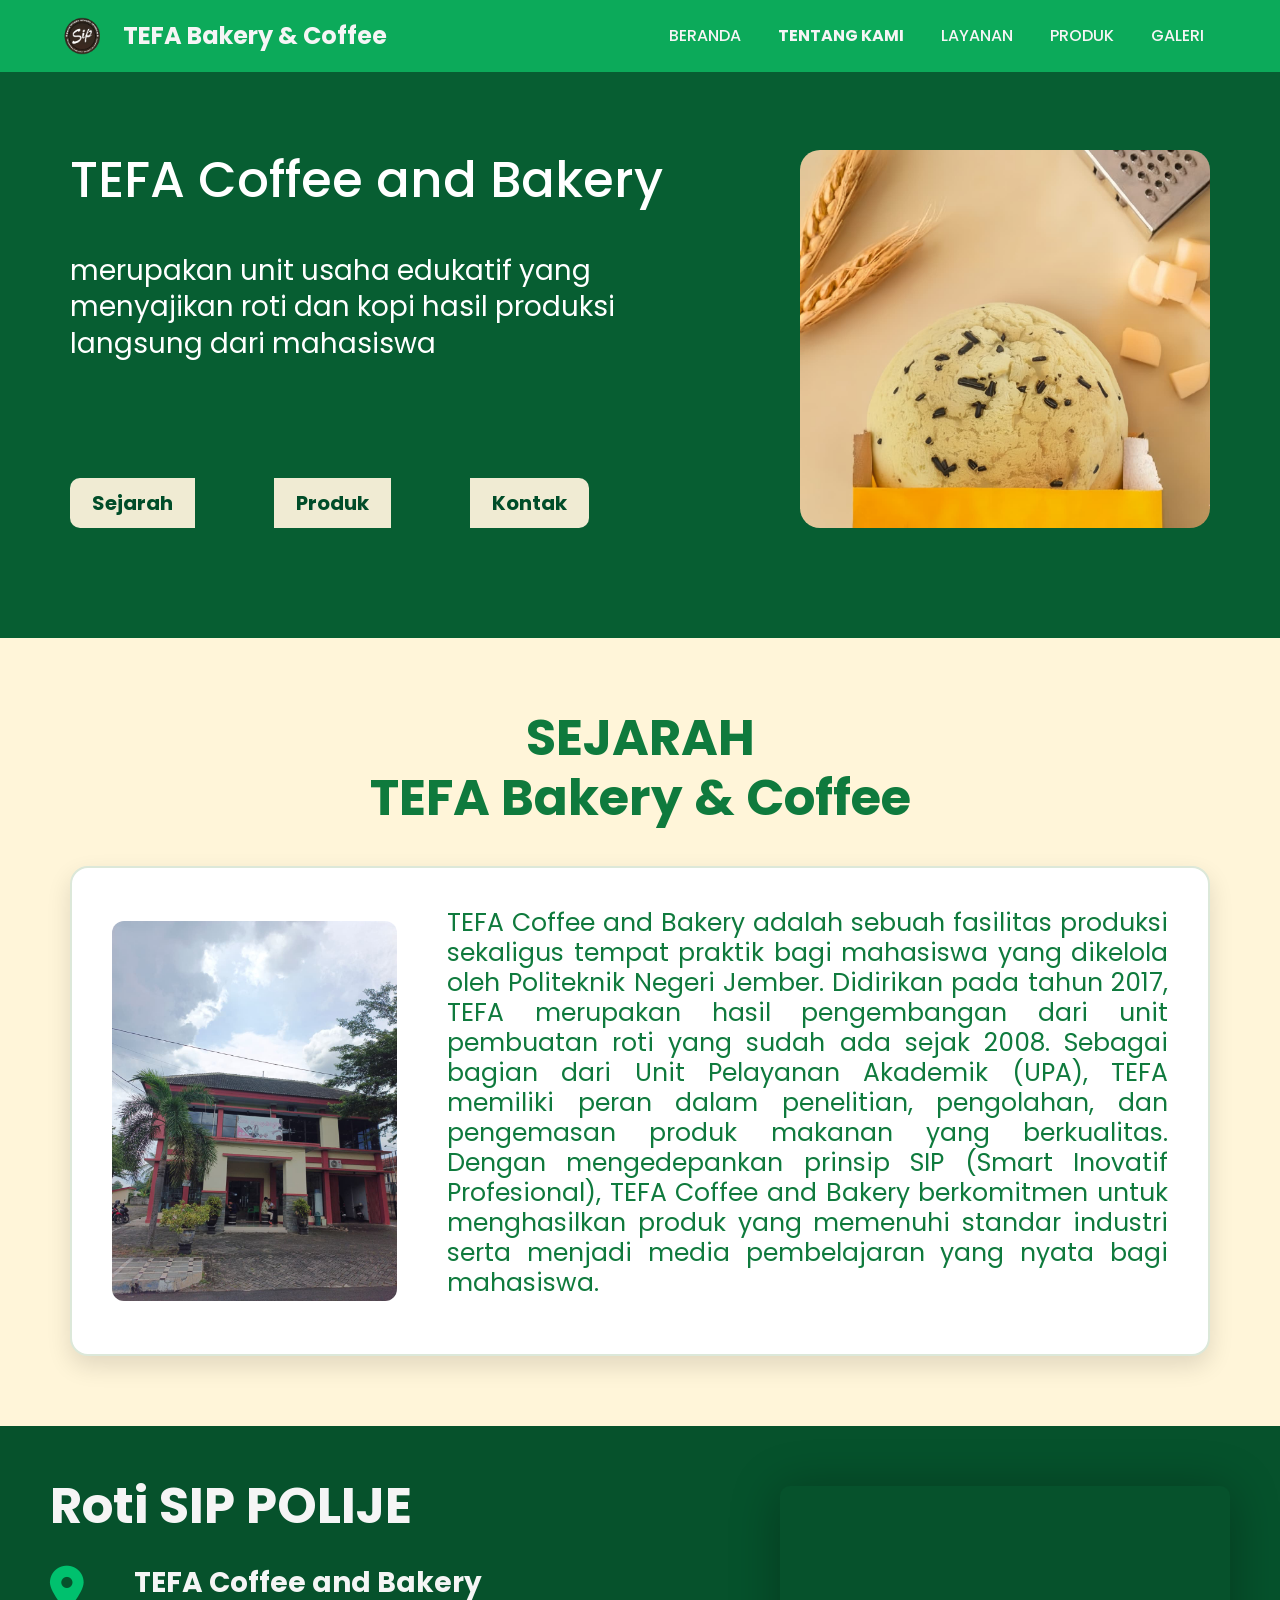
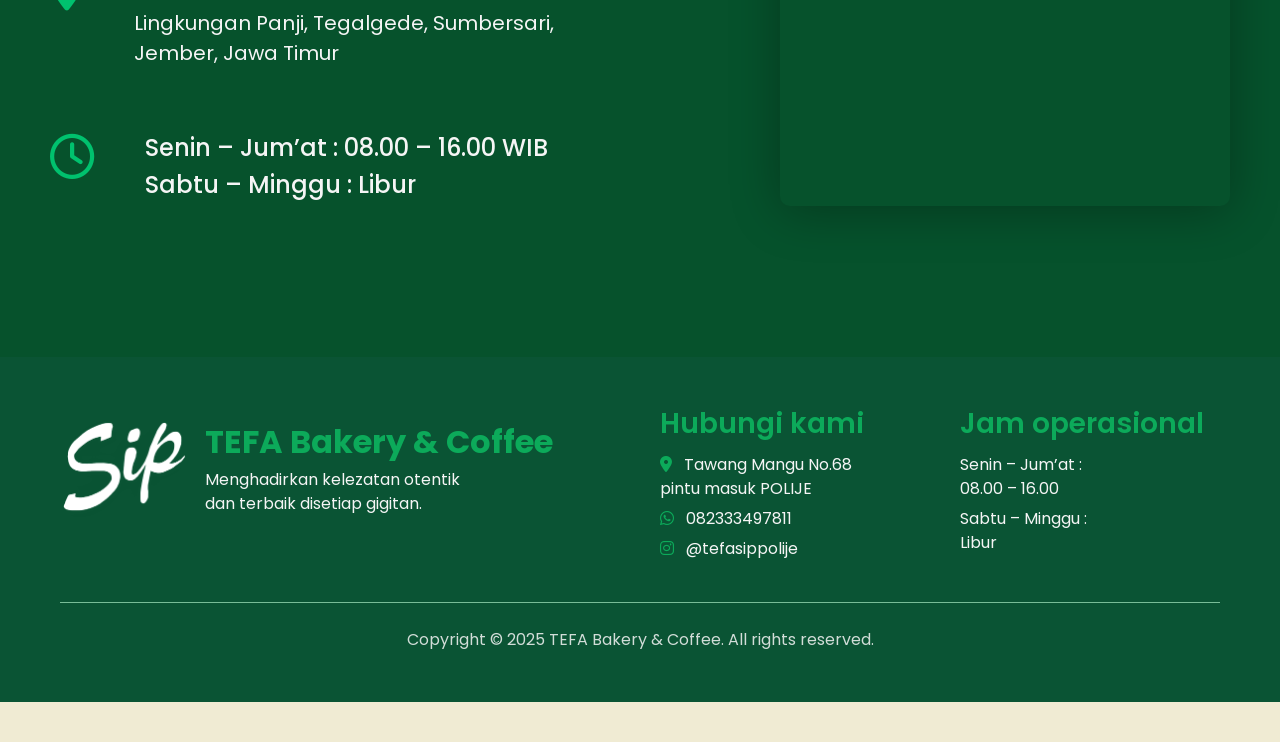
==== kopi.html @ 60a3fb96 "Add files via upload" ====
<!doctype html>
<html lang="id">

<head>
    <meta charset="utf-8">
    <meta name="viewport" content="width=device-width, initial-scale=1">
    <title>TEFA Bakery & Coffee</title>
    <link href="https://cdn.jsdelivr.net/npm/bootstrap@5.3.2/dist/css/bootstrap.min.css" rel="stylesheet">
    <script src="https://cdn.jsdelivr.net/npm/bootstrap@5.3.2/dist/js/bootstrap.bundle.min.js"></script>
    <link rel="preconnect" href="https://fonts.googleapis.com">
    <link rel="preconnect" href="https://fonts.gstatic.com" crossorigin>
    <link href="https://fonts.googleapis.com/css2?family=Poppins:wght@300;400;500;600;700&display=swap"
        rel="stylesheet">
    <link rel="stylesheet" href="https://cdn.jsdelivr.net/npm/@fortawesome/fontawesome-free@6.5.0/css/all.min.css">
    <link rel="stylesheet" href="kopi.css">

</head>

<body>
    <!-- HEADER -->
    <header class="d-flex flex-wrap justify-content-between align-items-center py-3 mb-4">
        <a href="/" class="logo-TEFA d-flex align-items-center mb-0 me-auto text-decoration-none">

            <img class="logoTEFA" src="asset/img/logo tefa (1).png" width="45" alt="Logo">
            <span class="fs-4 ms-2 fw-bold">TEFA Bakery & Coffee</span>
        </a>
        <!-- Tombol Hamburger -->
        <button class="burger" id="burgerBtn">
            <span></span>
            <span></span>
            <span></span>
        </button>

        <ul class="nav-menu nav nav-pills">
            <li class="nav-item"><a href="beranda.html" class="nav-link">BERANDA</a></li>
            <li class="nav-item"><a href="#" class="nav-link fw-bold">TENTANG KAMI</a></li>
            <li class="nav-item"><a href="layanan.html" class="nav-link ">LAYANAN</a></li>
            <li class="nav-item"><a href="produk.html" class="nav-link">PRODUK</a></li>
            <li class="nav-item"><a href="galeri.html" class="nav-link">GALERI</a></li>
        </ul>
    </header>

    <!-- HERO SECTION -->
    <section id="beranda" class="hero">
        <div class="hero-text">
            <h1>TEFA Coffee and Bakery</h1>
            <p>
                merupakan unit usaha edukatif yang menyajikan roti dan kopi hasil
                produksi langsung dari mahasiswa
            </p>

            <div class="btn-group">
                <button class="btn btn-sejarah"><b>Sejarah</b></button>
                <button class="btn btn-butto-menu"><b>Produk</b></button>
                <button class="btn btn-kontak"><b>Kontak</b></button>
            </div>
        </div>

        <div class="hero-img">
            <img src="asset/img/Rotipolije.jpeg" alt="Roti TEFA">
        </div>
    </section>

    <!-- SEJARAH SECTION -->
    <section id="tentang" class="sejarah">
        <h2><b>SEJARAH<br><span>TEFA Bakery & Coffee</span></b></h2>

        <div class="sejarah-card sejarah-content">
            <img src="asset/img/WhatsApp Image 2025-11-25 at 13.03.43.jpeg" alt="Gedung TEFA">

            <p>
                TEFA Coffee and Bakery adalah sebuah fasilitas produksi sekaligus tempat praktik bagi mahasiswa yang
                dikelola oleh Politeknik Negeri Jember. Didirikan pada tahun 2017, TEFA merupakan hasil pengembangan
                dari unit pembuatan roti yang sudah ada sejak 2008. Sebagai bagian dari Unit Pelayanan Akademik (UPA),
                TEFA memiliki peran dalam penelitian, pengolahan, dan pengemasan produk makanan yang berkualitas. Dengan
                mengedepankan prinsip SIP (Smart Inovatif Profesional), TEFA Coffee and Bakery berkomitmen untuk
                menghasilkan produk yang memenuhi standar industri serta menjadi media pembelajaran yang nyata bagi
                mahasiswa.
            </p>
        </div>
    </section>

    <!-- LOKASI SECTION -->
    <section class="lokasi">
        <h2 class="lokasi-title">Roti SIP POLIJE</h2>

        <div class="lokasi-flex">

            <!-- KIRI -->
            <div class="lokasi-info">

                <!-- ALAMAT -->
                <div class="info-box">
                    <div class="icon-lokasi">
                        <i class="fa-solid fa-location-dot icon"></i>
                    </div>

                    <div>
                        <h3><b>TEFA Coffee and Bakery</b></h3>
                        <p class="alamat-text">
                            Lingkungan Panji, Tegalgede, Sumbersari, Jember, Jawa Timur
                        </p>
                    </div>
                </div>

                <!-- JAM OPERASIONAL -->
                <div class="info-box">
                    <i class="fa-regular fa-clock icon"></i>

                    <div class="jam-text">
                        <h4>Senin – Jum’at : 08.00 – 16.00 WIB</h4>
                        <h4>Sabtu – Minggu : Libur</h4>
                    </div>
                </div>

            </div>

            <!-- KANAN MAP -->
            <div class="lokasi-map">
                <iframe
                    src="https://www.google.com/maps/embed?pb=!1m18!1m12!1m3!1d3949.4700380570753!2d113.7244395103106!3d-8.155306181663118!2m3!1f0!2f0!3f0!3m2!1i1024!2i768!4f13.1!3m3!1m2!1s0x2dd69541b5529c1d%3A0x8a9bf208ba6d4d5e!2sTefa%20Cafe!5e0!3m2!1sid!2sid!4v1764291558998!5m2!1sid!2sid"
                    width="450" height="320" allowfullscreen="" loading="lazy"></iframe>
            </div>

        </div>
    </section>
    <footer class="sip-footer">
        <div class="footer-container">

            <!-- Logo & Deskripsi -->
            <div class="footer-section footer-left">
                <img class="footer-logo" src="asset/img/1759216087634_1_-removebg-preview (1).png">
                <div class="footer-text">
                    <h2 class="footer-title">TEFA Bakery & Coffee</h2>
                    <p class="footer-desc">
                        Menghadirkan kelezatan otentik dan terbaik disetiap gigitan.
                    </p>
                </div>
            </div>
            <div class="footer-right">
                <div class="footer-section footer-kontak">
                    <h3 class="footer-heading">Hubungi kami</h3>
                    <p><i class="fa fa-map-marker-alt"></i>
                        <a href="https://maps.app.goo.gl/c6WQ4doN7WqQqmGn7" target="_blank"> Tawang Mangu No.68
                            <br>pintu masuk POLIJE
                    </p>
                    <p><i class="fa-brands fa-whatsapp"></i>
                        <a href="https://wa.me/628233497811" target="_blank">082333497811</a>
                    </p>
                    <p><i class="fa-brands fa-instagram"></i>
                        <a href="https://www.instagram.com/tefasippolije?utm_source=ig_web_button_share_sheet&igsh=ZDNlZDc0MzIxNw=="
                            target="_blank">@tefasippolije</a>
                    </p>
                </div>

                <div class="footer-section footer-operasional">
                    <h3 class="footer-heading">Jam operasional</h3>
                    <p>Senin – Jum’at :<br> 08.00 – 16.00</p>
                    <p>Sabtu – Minggu :<br> Libur</p>
                </div>
            </div>
        </div>

        <div class="footer-bottom">
            Copyright © 2025 TEFA Bakery & Coffee. All rights reserved.
        </div>
    </footer>
    <script>
        function toggleMenu() {
            document.querySelector('.nav-menu').classList.toggle('active');
        }
    </script>
    <script>
        document.addEventListener("DOMContentLoaded", function () {
            const burger = document.getElementById("burgerBtn");
            const navMenu = document.querySelector(".nav-menu");

            burger.addEventListener("click", () => {
                navMenu.classList.toggle("active");
                burger.classList.toggle("open");
            });
        });
    </script>

    <script src="kopi.js"></script>
</body>

</html>
---- kopi.css ----
/* RESET */
* {
    margin: 0;
    padding: 0;
    box-sizing: border-box;
    font-family: "Poppins", sans-serif;
}

/* ========================= */
/*      ANIMASI BURGER       */
/* ========================= */

.burger {
    width: 32px;
    height: 28px;
    display: none;
    flex-direction: column;
    justify-content: space-between;
    cursor: pointer;
    background: none;
    border: none;
    margin-left: auto;
    padding: 0;
}

.burger span {
    display: block;
    width: 100%;
    height: 4px;
    background: white;
    border-radius: 5px;
    transition: 0.3s;
}

/* Animasi silang */
.burger.open span:nth-child(1) {
    transform: translateY(10px) rotate(45deg);
}

.burger.open span:nth-child(2) {
    opacity: 0;
}

.burger.open span:nth-child(3) {
    transform: translateY(-10px) rotate(-45deg);
}

/* ========================= */
/*          HEADER           */
/* ========================= */

header {
    position: fixed;
    top: 0;
    width: 100%;
    z-index: 1000;
    display: flex;
    align-items: center;
    justify-content: space-between;
    background-color: #0CAA5A;
    padding: 12px 60px;
    flex-direction: row;
    flex-wrap: nowrap !important;
}

body {
    padding-top: 80px;
    background-color: #F0EBD3;
    overflow-x: hidden;
    margin-top: -40px;
}

.head {
    color: #0CAA5A;
}

.fs-4 {
    color: whitesmoke !important;
}

/* NAV LINK */
.nav-link {
    color: whitesmoke !important;
    font-weight: 500;
}

.nav-link:hover {
    font-weight: 700;
    color: whitesmoke !important;
}

.nav-link.active,
.nav-link:focus,
.nav-link:active {
    color: whitesmoke !important;
    background: transparent !important;
    font-weight: bold;
    box-shadow: none !important;
}

/* NAV desktop */
.nav-menu {
    display: flex;
    gap: 5px;
}

/* ========================== */
/*     HEADER MOBILE FIX      */
/* ========================== */

.logo-TEFA {
    display: flex;
    align-items: center;
    gap: 10px;
}

/* ========================= */
/*      RESPONSIVE BURGER    */
/* ========================= */

@media (max-width: 768px) {

    .burger {
        display: flex;
    }

    .nav-menu {
        display: none;
        flex-direction: column;
        background: #0CAA5A;
        position: absolute;
        top: 70px;
        /* turun sedikit dari header */
        right: 20px;
        width: 220px;
        padding: 15px;
        border-radius: 10px;
        z-index: 9999;
        box-shadow: 0 8px 18px rgba(0, 0, 0, 0.25);
    }

    .nav-menu.active {
        display: flex !important;
    }

    nav a {
        display: block;
        margin: 10px 0;
        color: white;
        text-align: right;
    }
}

/*HERO */

.hero {
    background: #075e32;
    color: white;
    padding: 110px 70px;
    display: flex;
    align-items: center;
    justify-content: space-between;
}

.hero-text {
    width: 60%;
}

.hero-text h1 {
    font-size: 50px;
    font-weight: 500px;
    margin-bottom: 70px;
}

.hero-text p {
    font-size: 28px;
    line-height: 1.30;
    /* max-width: 480px; */
    margin-top: -27px;
    font-family: 'Poppins', sans-serif;

}

.btn-group {
    margin-top: 35px;
    cursor: -moz-zoom-in;
    color: #004d29;
}

.btn-group :hover {
    cursor: -moz-zoom-in;
    background-color: #0CAA5A;
    color: #f5f5f5;
    border: #f5f5f5;

}

.btn-group button {
    background: #F0EBD3;
    color: #004d29;
    padding: 10px 22px;
    margin-right: 80px;
    border: none;
    border-radius: 10px;
    font-size: 20px;
    cursor: pointer;
    margin-top: 65px;
}

.hero-img img {
    width: 410px;
    border-radius: 20px;
}

/*         SEJARAH           */

.sejarah {
    padding: 70px;
    background: #fff5d9;
}

.sejarah h2 {
    font-size: 50px;
    color: #0f7a3d;
    text-align: center;
    margin-bottom: 38px;
}

.sejarah-content {
    display: flex;
    align-items: center;
    gap: 50px;
}

.sejarah-content img {
    /* width: 100px; */
    border-radius: 10px;
    height: 380px;
}

.sejarah-content p {
    font-size: 25px;
    line-height: 1.2;
    color: #0f7a3d;
    text-align: justify;
}

.sejarah-card {
    background: white;
    padding: 40px;
    border-radius: 18px;
    box-shadow: 0 10px 25px rgba(0, 0, 0, 0.12);
    border: 2px solid #dce8d9;
    transition: 0.3s ease;
}

.sejarah-card:hover {
    transform: translateY(-5px);
    box-shadow: 0 15px 35px rgba(0, 0, 0, 0.18);
}

.sejarah-card img {
    border-radius: 12px;
}

/*          LOKASI           */

/* SECTION LOKASI */
/* BACKGROUND */
.lokasi {
    background: #06522C;
    padding: 50px;
    color: whitesmoke;
    font-family: 'Poppins', sans-serif;
}

/* JUDUL */
.lokasi-title {
    font-size: 50px;
    font-weight: 700;
    margin-bottom: 30px;

}

/* WRAP FLEX */
.lokasi-flex {
    display: flex;
    justify-content: space-between;
    align-items: flex-start;
    margin-bottom: 50px;
}

/* INFO KIRI */
.lokasi-info {
    width: 45%;
}

/* ICON + TEXT */
.info-box {
    display: flex;
    align-items: flex-start;
    gap: 50px;
    margin-bottom: 50px;
}

.icon {
    font-size: 45px;
    color: #00c16e;
}

.alamat-text {
    font-size: 20px;
}

/* MAP KANAN */
.lokasi-map iframe {
    border-radius: 10px;
    border: none;
    box-shadow: 0 5px 50px rgba(0, 0, 0, 0.3);
    margin-top: -80px;
}

/* RESPONSIVE */
@media (max-width: 800px) {
    .lokasi-flex {
        flex-direction: column;
    }

    .lokasi-info,
    .lokasi-map {
        width: 100%;
    }

    .lokasi-map iframe {
        width: 100%;
        height: 250px;
    }
}


/* ========================= */
/*         FOOTER FIX        */
/* ========================= */
.sip-footer {
    opacity: 0;
    transition: opacity 1s ease;
}

.sip-footer.footer-visible {
    opacity: 1;
}

.sip-footer {
    background: #0a5434;
    color: whitesmoke;
    padding: 50px 60px;
    display: flex;
    flex-direction: column;
    align-items: center;
}

.footer-container {
    width: 100%;
    max-width: 1300px;
    display: flex;
    justify-content: space-between;
    align-items: flex-start;
    gap: 40px;
    flex-wrap: wrap;
}

.footer-left {
    display: flex;
    align-items: center;
    gap: 15px;
    flex: 1;
    min-width: 280px;
}

.footer-right {
    display: flex;
    justify-content: space-between;
    align-items: flex-start;
    gap: 40px;
    flex: 1;
}

.footer-logo {
    width: 130px;
    height: auto;
    object-fit: contain;
}

.footer-text h2 {
    font-weight: 700;
    margin-bottom: 6px;
    color: #0CAA5A;
}

.footer-text p {
    max-width: 260px;
    margin: 0;
}

.footer-kontak,
.footer-operasional {
    flex: 1;
    min-width: 240px;
    align-items: center;
}

.footer-heading {
    color: #0CAA5A;
    font-weight: 600;
    margin-bottom: 12px;
}

.footer-kontak p,
.footer-operasional p {
    margin-bottom: 6px;
}

.footer-section i {
    color: #0CAA5A;
    margin-right: 8px;
}

.footer-bottom {
    width: 100%;
    text-align: center;
    margin-top: 35px;
    padding-top: 25px;
    border-top: 1px solid #8dd0aa;
    opacity: 0.85;
}

.footer-section a {
    color: inherit;
    text-decoration: none;
}

.footer-section a:hover {
    color: #0CAA5A;
}



@media (max-width: 768px) {

    /* ===== HERO ===== */
    .hero {
        flex-direction: column;
        text-align: center;
        padding: 80px 25px;
        /* lebih kecil */
        gap: 30px;
    }

    .hero-text {
        width: 100%;
        text-align: center;
    }

    .hero-text h1 {
        font-size: 32px;
        margin-bottom: 15px;
    }

    .hero-text p {
        font-size: 18px;
        margin-top: 0;
        line-height: 1.4;
    }

    .btn-group {
        display: flex;
        flex-direction: column;
        align-items: center;
        gap: 15px;
        width: 100%;
    }

    .btn-group button {
        margin-right: 0 !important;
        margin-top: 20px;
        width: 100%;
        max-width: 260px;
    }

    .hero-img {
        display: none;
    }


    /* ===== SEJARAH ===== */
    .sejarah-card {
        width: 92%;
        margin: auto;
        padding: 20px;
    }

    .sejarah-content {
        flex-direction: column !important;
        text-align: center;
        align-items: center;
        gap: 20px;
    }

    .sejarah-content img {
        width: 85%;
        height: auto;
        margin: auto;
    }

    .sejarah-content p {
        font-size: 17px;
        line-height: 1.4;
        padding: 0 10px;
        text-align: justify;
    }
    
    


    /* ===== LOKASI ===== */
    /* Info-box jadi center */
    .info-box {
        flex-direction: column;
        align-items: center !important;
        text-align: center !important;
        gap: 10px;
    }

    /* Ikon tetap di tengah */
    .info-box i {
        margin: 0 auto;
        font-size: 30px !important;
    }

    /* Teks alamat rapi center */
    .alamat-text {
        text-align: center !important;
        font-size: 16px;
        line-height: 1.35;
    }

    /* Teks jam operasional rapi */
    .jam-text {
        text-align: center !important;
    }

    /* Pecah baris jam operasional */
    .jam-text h4 {
        font-size: 16px;
        margin-bottom: 8px;
        display: block;
        line-height: 1.35;
    }

    .lokasi-title {
        align-items: center;
        text-align: center;
        width: 100%;
    }

    .lokasi-map iframe {
        width: 100%;
        height: 260px;
        margin-top: 15px;
    }

    .lokasi-flex {
        align-items: center;
        text-align: center;
    }

    .info-box {
        width: 100%;
        justify-content: center;
    }


    .burger {
        display: flex;
    }

    /* MENU DEFAULT (tertutup) */
    .nav-menu {
        display: flex;
        flex-direction: column;
        position: absolute;
        top: 70px;
        right: 20px;
        width: 210px;
        padding: 18px;

        /* ✨ Clean soft glassmorphism */
        background: rgba(12, 170, 90, 0.90);
        /* hijau solid dengan sedikit transparan */
        backdrop-filter: blur(8px);
        /* efek blur lembut */
        border-radius: 14px;

        opacity: 0;
        transform: translateY(-12px);
        pointer-events: none;

        transition: opacity 0.25s ease, transform 0.25s ease;
        box-shadow: 0 4px 14px rgba(0, 0, 0, 0.20);
    }

    /* MENU SAAT AKTIF */
    .nav-menu.active {
        opacity: 1;
        transform: translateY(0);
        pointer-events: auto;
    }

    /* NAV LINK */
    .nav-menu a {
        color: white !important;
        padding: 8px 0;
        text-decoration: none;
        transition: 0.25s;
        font-size: 15px;
        border-radius: 8px;
    }

    .nav-menu a:hover {
        background: rgba(255, 255, 255, 0.18);
    }

    .footer-right {
        justify-content: center;
        align-items: center;
        flex-direction: column;
        text-align: center;
        gap: 20px;
    }

    .footer-operasional {
        flex-direction: column;
        text-align: center;
    }

    .footer-left {
        flex-direction: column;
        text-align: center;
    }

    .footer-logo {
        width: 120px;
    }
}
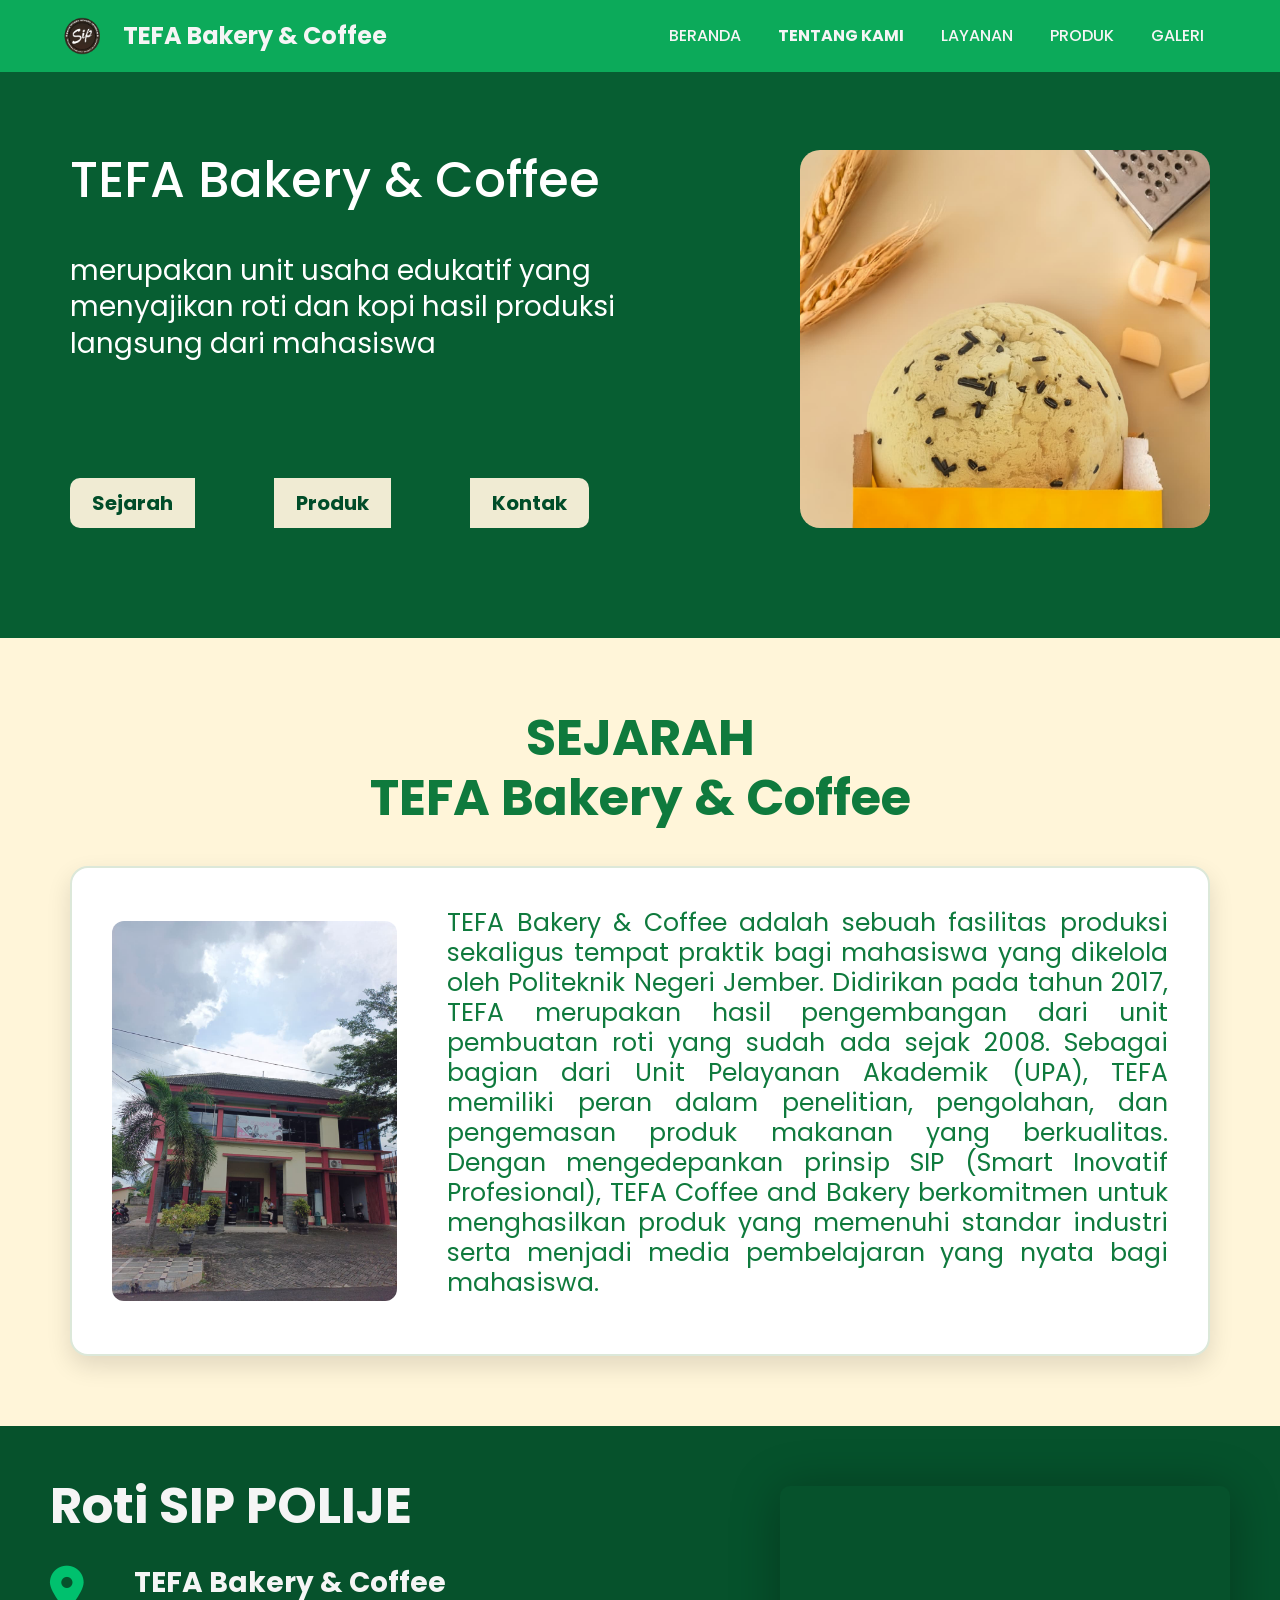
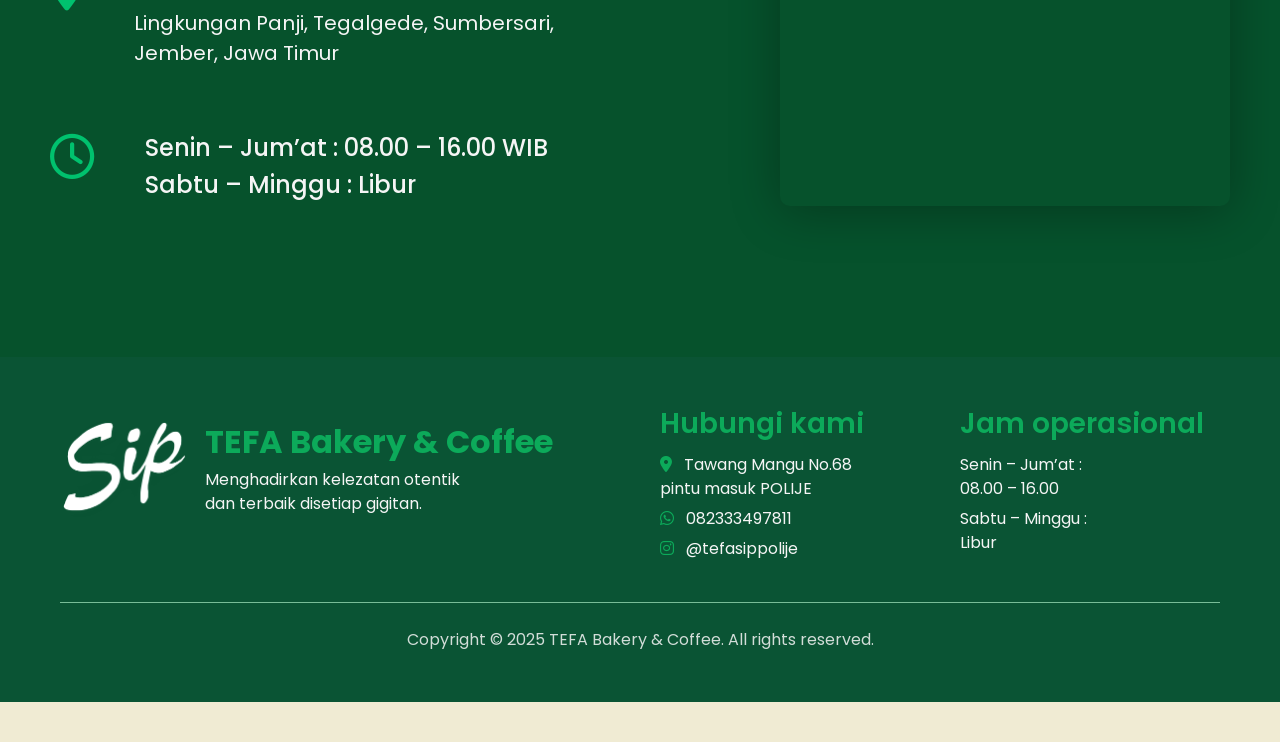
==== commit 2af878e9: "Update kopi.html" ====
--- a/kopi.html
+++ b/kopi.html
@@ -43,7 +43,7 @@
     <!-- HERO SECTION -->
     <section id="beranda" class="hero">
         <div class="hero-text">
-            <h1>TEFA Coffee and Bakery</h1>
+            <h1>TEFA Bakery & Coffee</h1>
             <p>
                 merupakan unit usaha edukatif yang menyajikan roti dan kopi hasil
                 produksi langsung dari mahasiswa
@@ -69,7 +69,7 @@
             <img src="asset/img/WhatsApp Image 2025-11-25 at 13.03.43.jpeg" alt="Gedung TEFA">
 
             <p>
-                TEFA Coffee and Bakery adalah sebuah fasilitas produksi sekaligus tempat praktik bagi mahasiswa yang
+                TEFA Bakery & Coffee adalah sebuah fasilitas produksi sekaligus tempat praktik bagi mahasiswa yang
                 dikelola oleh Politeknik Negeri Jember. Didirikan pada tahun 2017, TEFA merupakan hasil pengembangan
                 dari unit pembuatan roti yang sudah ada sejak 2008. Sebagai bagian dari Unit Pelayanan Akademik (UPA),
                 TEFA memiliki peran dalam penelitian, pengolahan, dan pengemasan produk makanan yang berkualitas. Dengan
@@ -96,7 +96,7 @@
                     </div>
 
                     <div>
-                        <h3><b>TEFA Coffee and Bakery</b></h3>
+                        <h3><b>TEFA Bakery & Coffee</b></h3>
                         <p class="alamat-text">
                             Lingkungan Panji, Tegalgede, Sumbersari, Jember, Jawa Timur
                         </p>
@@ -185,4 +185,5 @@
     <script src="kopi.js"></script>
 </body>
 
-</html>+
+</html>
--- a/kopi.css
+++ b/kopi.css
@@ -447,6 +447,72 @@
 
 @media (max-width: 768px) {
 
+    header {
+        padding: 10px 18px !important;
+        flex-direction: row !important;
+        align-items: center !important;
+        justify-content: space-between !important;
+    }
+
+    .logo-TEFA {
+        display: flex !important;
+        align-items: center !important;
+        gap: 6px !important;
+        max-width: 70%;
+    }
+
+    .logo-TEFA img {
+        width: 38px !important;
+        height: auto;
+    }
+
+    .logo-TEFA span {
+        font-size: 15px !important;
+        font-weight: 600;
+        white-space: nowrap;
+    }
+
+    /* BURGER BUTTON */
+    .burger {
+        display: flex !important;
+        width: 28px;
+        height: 24px;
+    }
+
+    .burger span {
+        height: 3px;
+    }
+
+    /* MENU DROPDOWN */
+    .nav-menu {
+        position: absolute;
+        top: 65px;
+        right: 18px;
+        width: 190px;
+        padding: 15px;
+        background: rgba(12, 170, 90, 0.95);
+        border-radius: 12px;
+
+        flex-direction: column;
+        gap: 8px;
+
+        opacity: 0;
+        transform: translateY(-10px);
+        pointer-events: none;
+        transition: 0.25s;
+    }
+
+    .nav-menu.active {
+        opacity: 1;
+        transform: translateY(0);
+        pointer-events: auto;
+    }
+
+    .nav-menu a {
+        font-size: 14px !important;
+        padding: 8px 0;
+    }
+
     /* ===== HERO ===== */
     .hero {
         flex-direction: column;
@@ -518,8 +584,6 @@
         padding: 0 10px;
         text-align: justify;
     }
-    
-    
 
 
     /* ===== LOKASI ===== */
@@ -579,57 +643,6 @@
         justify-content: center;
     }
 
-
-    .burger {
-        display: flex;
-    }
-
-    /* MENU DEFAULT (tertutup) */
-    .nav-menu {
-        display: flex;
-        flex-direction: column;
-        position: absolute;
-        top: 70px;
-        right: 20px;
-        width: 210px;
-        padding: 18px;
-
-        /* ✨ Clean soft glassmorphism */
-        background: rgba(12, 170, 90, 0.90);
-        /* hijau solid dengan sedikit transparan */
-        backdrop-filter: blur(8px);
-        /* efek blur lembut */
-        border-radius: 14px;
-
-        opacity: 0;
-        transform: translateY(-12px);
-        pointer-events: none;
-
-        transition: opacity 0.25s ease, transform 0.25s ease;
-        box-shadow: 0 4px 14px rgba(0, 0, 0, 0.20);
-    }
-
-    /* MENU SAAT AKTIF */
-    .nav-menu.active {
-        opacity: 1;
-        transform: translateY(0);
-        pointer-events: auto;
-    }
-
-    /* NAV LINK */
-    .nav-menu a {
-        color: white !important;
-        padding: 8px 0;
-        text-decoration: none;
-        transition: 0.25s;
-        font-size: 15px;
-        border-radius: 8px;
-    }
-
-    .nav-menu a:hover {
-        background: rgba(255, 255, 255, 0.18);
-    }
-
     .footer-right {
         justify-content: center;
         align-items: center;
@@ -651,4 +664,7 @@
     .footer-logo {
         width: 120px;
     }
-}+
+}
+
+
